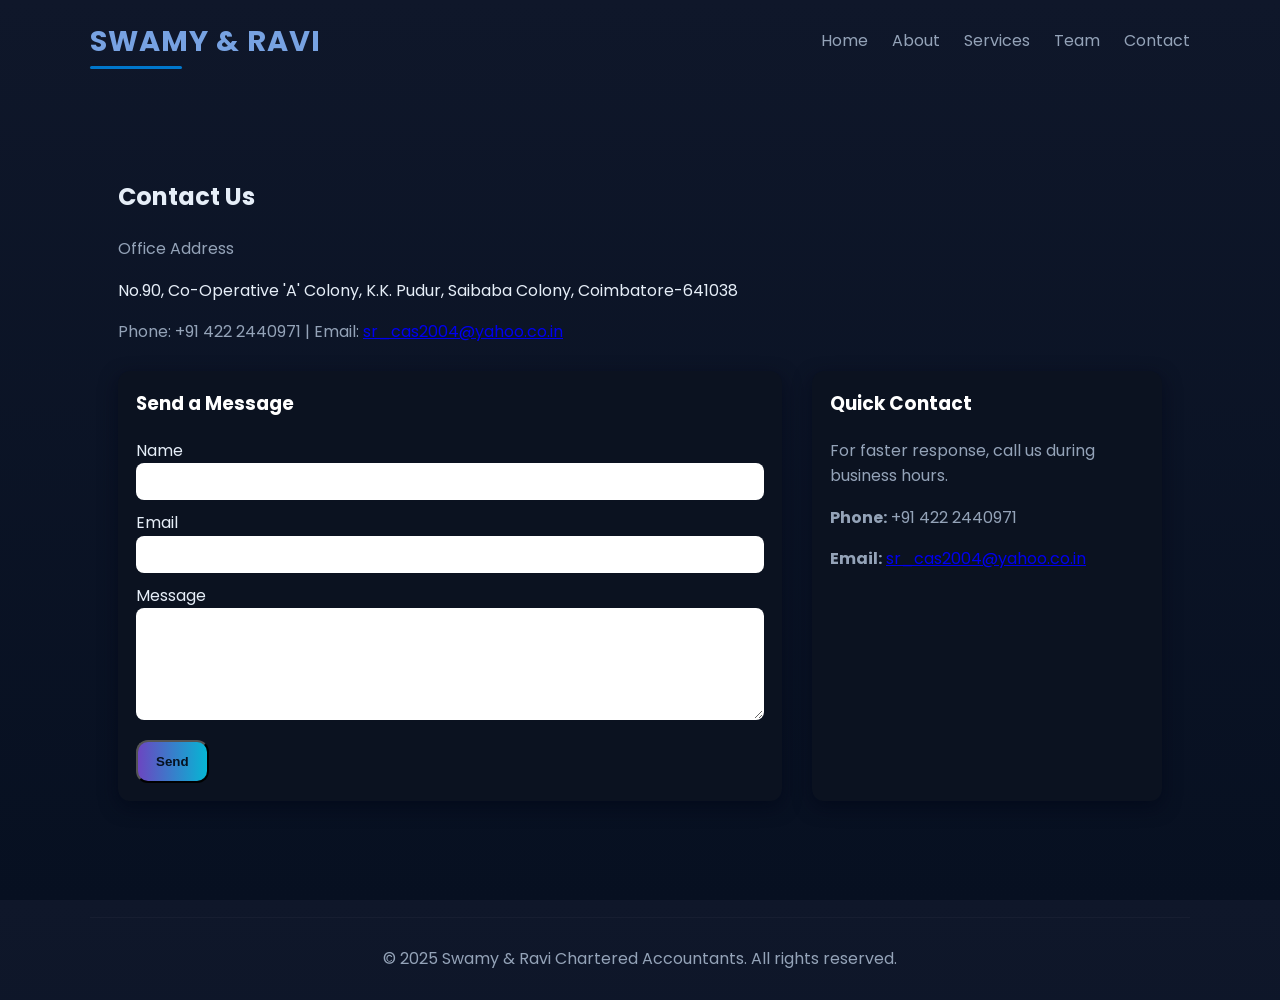
==== Swamy&Ravi_site/contact.html @ c497e876 "Intial Commit for Website" ====
<!doctype html>
<html lang="en"><head><meta charset="utf-8"><meta name="viewport" content="width=device-width,initial-scale=1">
  <title>Contact — Swamy & Ravi</title>
  <link rel="stylesheet" href="css/style.css"></head>
<body>

<header class="container header">
  <a href="index.html"  class="brand">Swamy & Ravi</a>
  <nav class="nav">
    <a href="index.html">Home</a>
    <a href="about.html">About</a>
    <a href="services.html">Services</a>
    <a href="team.html">Team</a>
    <a href="contact.html">Contact</a>
  </nav>
</header>

<main class="container">
  <section class="section">
    <h2>Contact Us</h2>
    <p style="color:var(--muted)">Office Address</p>
    <p>No.90, Co-Operative 'A' Colony, K.K. Pudur, Saibaba Colony, Coimbatore-641038</p>
    <p style="color:var(--muted);margin-top:8px">Phone: +91 422 2440971 | Email: <a href="mailto:sr_cas2004@yahoo.co.in">sr_cas2004@yahoo.co.in</a></p>

    <div style="display:grid;grid-template-columns:1fr 350px;gap:30px;margin-top:26px">
      <div class="card">
        <h3>Send a Message</h3>
        <!-- This form can be wired to Formspree, Netlify Forms, or your own API -->
        <form action="mailto:sr_cas2004@yahoo.co.in" method="POST" enctype="text/plain">
          <label style="display:block;margin-top:10px">Name<br/><input type="text" name="name" style="width:100%;padding:10px;border-radius:8px;border:1px solid rgba(255,255,255,0.06)"/></label>
          <label style="display:block;margin-top:10px">Email<br/><input type="email" name="email" style="width:100%;padding:10px;border-radius:8px;border:1px solid rgba(255,255,255,0.06)"/></label>
          <label style="display:block;margin-top:10px">Message<br/><textarea name="message" rows="6" style="width:100%;padding:10px;border-radius:8px;border:1px solid rgba(255,255,255,0.06)"></textarea></label>
          <button class="btn btn-primary" style="margin-top:12px" type="submit">Send</button>
        </form>
      </div>

      <div class="card">
        <h3>Quick Contact</h3>
        <p style="color:var(--muted)">For faster response, call us during business hours.</p>
        <p style="margin-top:12px"><strong>Phone:</strong> +91 422 2440971</p>
        <p><strong>Email:</strong> <a href="mailto:sr_cas2004@yahoo.co.in">sr_cas2004@yahoo.co.in</a></p>
      </div>
    </div>
  </section>
</main>

<footer class="footer container">
  <div>© 2025 Swamy & Ravi Chartered Accountants. All rights reserved.</div>
</footer>

<script src="js/main.js"></script>
</body></html>
---- Swamy&Ravi_site/css/style.css ----
@import url('https://fonts.googleapis.com/css2?family=Poppins:wght@300;400;600;700&family=Merriweather:wght@300;700&display=swap');

:root{
  --bg: #0f172a; /* deep navy */
  --card: #0b1220;
  --accent: #6b46c1; /* purple */
  --accent-2: #06b6d4; /* teal */
  --muted: #94a3b8;
  --glass: rgba(255,255,255,0.04);
}

*{box-sizing: border-box}
html,body{height:100%;margin:0;font-family:'Poppins',sans-serif;background:linear-gradient(180deg,var(--bg) 0%, #071021 100%);color:#e6eef8;line-height:1.6}
.container{max-width:1100px;margin:0 auto;padding:28px}
.header{display:flex;align-items:center;justify-content:space-between;padding:18px 0}
.brand{font-family:'Merriweather',serif;font-weight:700;font-size:1.4rem;color:var(--accent)}
.nav a{color:var(--muted);margin-left:20px;text-decoration:none}
.nav a:hover{color:#fff}

.brand {
  font-family: "Poppins", sans-serif;   /* clean modern font */
  font-size: 1.8rem;
  font-weight: 700;
  color: #77a2e2;  /* dark navy look */
  text-decoration: none;  /* remove underline */
  letter-spacing: 1px;
  text-transform: uppercase;
  position: relative;
  display: inline-block;
}

.brand::after {
  content: "";
  position: absolute;
  left: 0;
  bottom: -5px;
  width: 40%;
  height: 3px;
  background: #0077cc;  /* accent underline */
  border-radius: 2px;
  transition: width 0.3s ease;
}

.brand:hover::after {
  width: 100%;  /* expands underline on hover */
}

/* Hero */
.hero{display:grid;grid-template-columns:1fr 420px;gap:40px;align-items:center;padding:60px 0}
.hero-left h1{font-size:2.6rem;margin:0 0 12px;color:#fff}
.hero-left p{color:var(--muted);max-width:640px}
.hero-cta{margin-top:18px}
.btn{display:inline-block;padding:12px 18px;border-radius:12px;font-weight:600;text-decoration:none}
.btn-primary{background:linear-gradient(90deg,var(--accent),var(--accent-2));color:#061221}
.btn-outline{border:1px solid rgba(255,255,255,0.06);color:var(--muted)}

/* card sections */
.section{padding:48px 0;background:transparent}
.cards{display:grid;grid-template-columns:repeat(auto-fit,minmax(240px,1fr));gap:20px}
.card{background:var(--card);padding:18px;border-radius:12px;box-shadow:0 6px 18px rgba(2,6,23,0.6);transition:transform .18s}
.card:hover{transform:translateY(-6px)}
.card h3{margin-top:0;color:#fff}
.card p{color:var(--muted)}

/* About */
.about-grid{display:grid;grid-template-columns:320px 1fr;gap:28px;align-items:center}
.profile{width:320px;border-radius:14px;overflow:hidden;box-shadow:0 10px 40px rgba(0,0,0,0.6)}
.profile img{width:100%;height:auto;display:block}

/* Team */
.team-grid{display:grid;grid-template-columns:repeat(auto-fit,minmax(220px,1fr));gap:18px}
.team-card{background:var(--glass);padding:16px;border-radius:12px;text-align:center}
.team-card img{width:96px;height:96px;border-radius:50%;object-fit:cover;margin-bottom:10px}

/* Footer */
.footer{border-top:1px solid rgba(255,255,255,0.03);padding:28px 0;margin-top:40px;color:var(--muted);text-align:center}

/* responsive */
@media(max-width:900px){
  .hero{grid-template-columns:1fr; padding:40px 0}
  .about-grid{grid-template-columns:1fr}
}
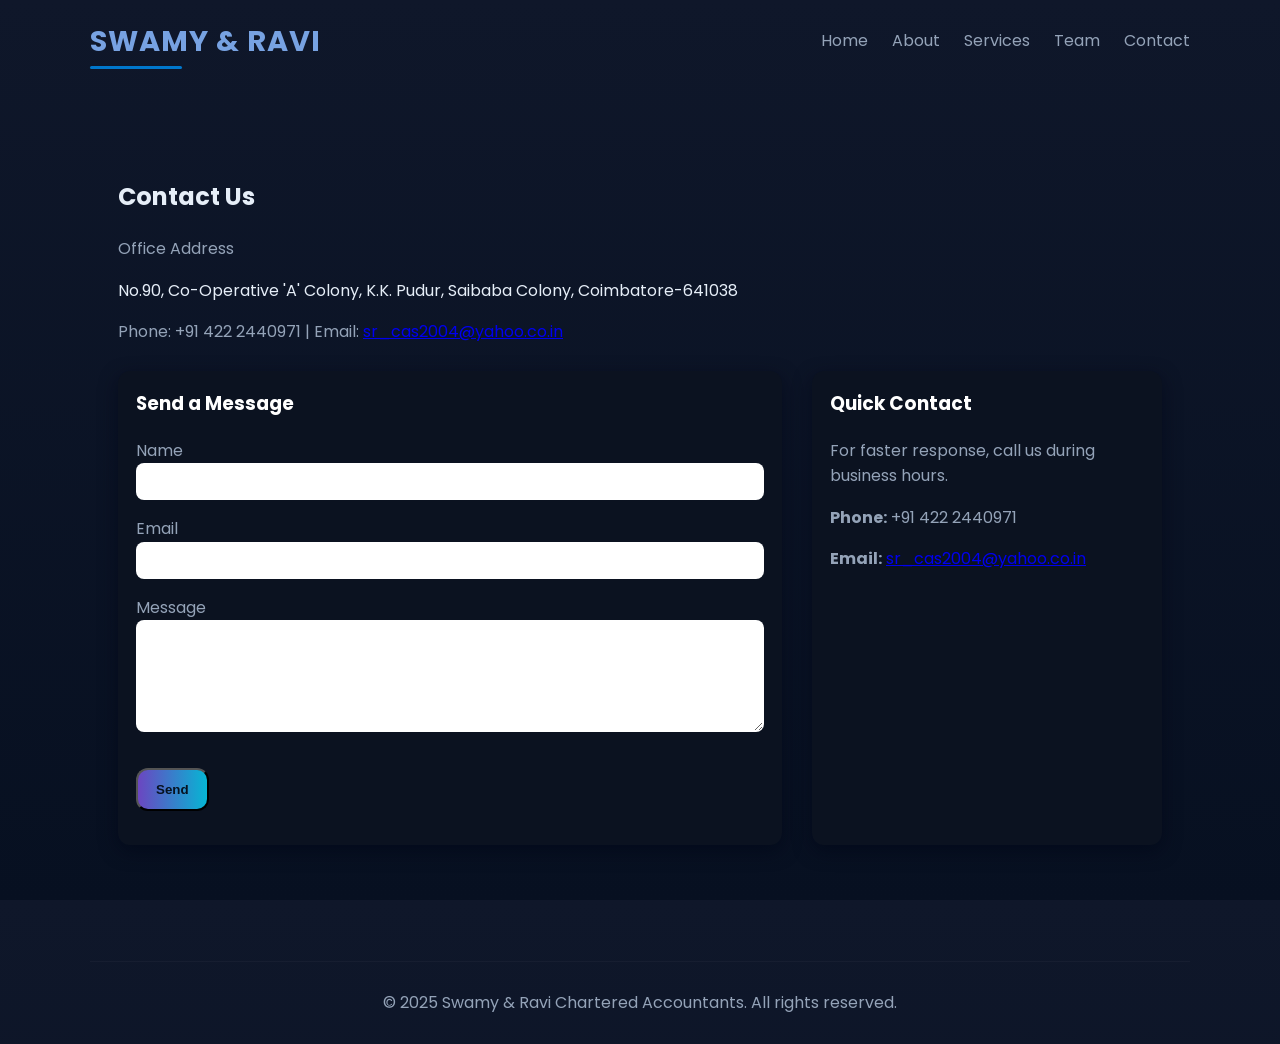
==== commit 04240c35: "Made changes to Contact.html and added thank-you.html" ====
--- a/Swamy&Ravi_site/contact.html
+++ b/Swamy&Ravi_site/contact.html
@@ -1,11 +1,15 @@
 <!doctype html>
-<html lang="en"><head><meta charset="utf-8"><meta name="viewport" content="width=device-width,initial-scale=1">
+<html lang="en">
+<head>
+  <meta charset="utf-8">
+  <meta name="viewport" content="width=device-width,initial-scale=1">
   <title>Contact — Swamy & Ravi</title>
-  <link rel="stylesheet" href="css/style.css"></head>
+  <link rel="stylesheet" href="css/style.css">
+</head>
 <body>
 
 <header class="container header">
-  <a href="index.html"  class="brand">Swamy & Ravi</a>
+  <a href="index.html" class="brand">Swamy & Ravi</a>
   <nav class="nav">
     <a href="index.html">Home</a>
     <a href="about.html">About</a>
@@ -20,17 +24,41 @@
     <h2>Contact Us</h2>
     <p style="color:var(--muted)">Office Address</p>
     <p>No.90, Co-Operative 'A' Colony, K.K. Pudur, Saibaba Colony, Coimbatore-641038</p>
-    <p style="color:var(--muted);margin-top:8px">Phone: +91 422 2440971 | Email: <a href="mailto:sr_cas2004@yahoo.co.in">sr_cas2004@yahoo.co.in</a></p>
+    <p style="color:var(--muted);margin-top:8px">Phone: +91 422 2440971 | Email: 
+      <a href="mailto:sr_cas2004@yahoo.co.in">sr_cas2004@yahoo.co.in</a>
+    </p>
 
     <div style="display:grid;grid-template-columns:1fr 350px;gap:30px;margin-top:26px">
       <div class="card">
         <h3>Send a Message</h3>
-        <!-- This form can be wired to Formspree, Netlify Forms, or your own API -->
-        <form action="mailto:sr_cas2004@yahoo.co.in" method="POST" enctype="text/plain">
-          <label style="display:block;margin-top:10px">Name<br/><input type="text" name="name" style="width:100%;padding:10px;border-radius:8px;border:1px solid rgba(255,255,255,0.06)"/></label>
-          <label style="display:block;margin-top:10px">Email<br/><input type="email" name="email" style="width:100%;padding:10px;border-radius:8px;border:1px solid rgba(255,255,255,0.06)"/></label>
-          <label style="display:block;margin-top:10px">Message<br/><textarea name="message" rows="6" style="width:100%;padding:10px;border-radius:8px;border:1px solid rgba(255,255,255,0.06)"></textarea></label>
-          <button class="btn btn-primary" style="margin-top:12px" type="submit">Send</button>
+        <!-- Netlify-enabled form with redirect -->
+        <form name="contact" netlify action="/thank-you.html" method="POST">
+          <p>
+            <label>Name<br/>
+              <input type="text" name="name" required 
+                     style="width:100%;padding:10px;border-radius:8px;
+                            border:1px solid rgba(255,255,255,0.06)"/>
+            </label>
+          </p>
+          <p>
+            <label>Email<br/>
+              <input type="email" name="email" required 
+                     style="width:100%;padding:10px;border-radius:8px;
+                            border:1px solid rgba(255,255,255,0.06)"/>
+            </label>
+          </p>
+          <p>
+            <label>Message<br/>
+              <textarea name="message" rows="6" required
+                        style="width:100%;padding:10px;border-radius:8px;
+                               border:1px solid rgba(255,255,255,0.06)"></textarea>
+            </label>
+          </p>
+          <p>
+            <button class="btn btn-primary" type="submit" style="margin-top:12px">
+              Send
+            </button>
+          </p>
         </form>
       </div>
 
@@ -38,7 +66,9 @@
         <h3>Quick Contact</h3>
         <p style="color:var(--muted)">For faster response, call us during business hours.</p>
         <p style="margin-top:12px"><strong>Phone:</strong> +91 422 2440971</p>
-        <p><strong>Email:</strong> <a href="mailto:sr_cas2004@yahoo.co.in">sr_cas2004@yahoo.co.in</a></p>
+        <p><strong>Email:</strong> 
+          <a href="mailto:sr_cas2004@yahoo.co.in">sr_cas2004@yahoo.co.in</a>
+        </p>
       </div>
     </div>
   </section>
@@ -49,4 +79,5 @@
 </footer>
 
 <script src="js/main.js"></script>
-</body></html>+</body>
+</html>
